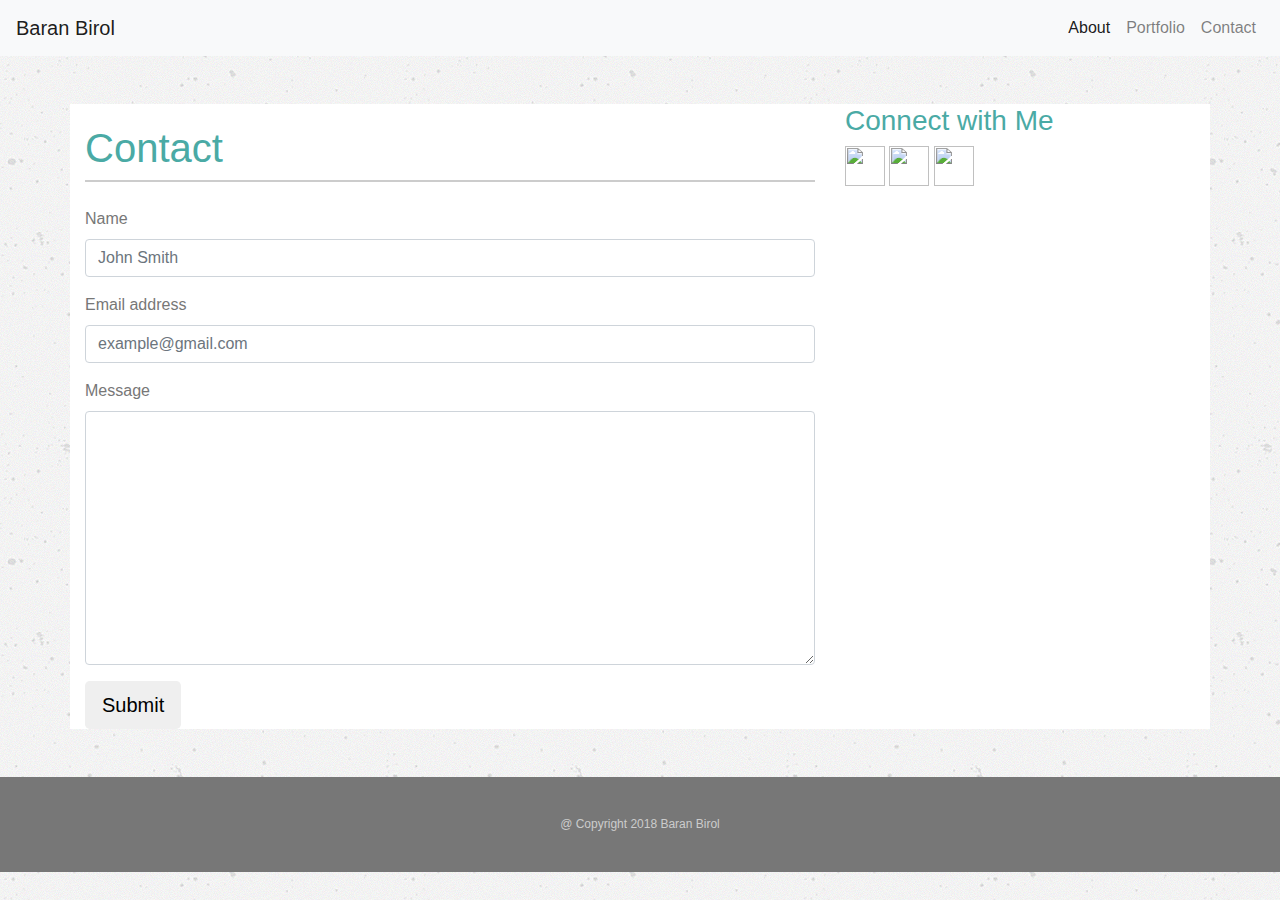
==== contact.html @ 959abf84 "Uploading the right way this time" ====
<!DOCTYPE html>
<html lang="en-us">
<head>

    <meta name="viewport" content="width=device-width, initial-scale=1">
	<link rel="stylesheet" href="https://maxcdn.bootstrapcdn.com/bootstrap/4.0.0/css/bootstrap.min.css" integrity="sha384-Gn5384xqQ1aoWXA+058RXPxPg6fy4IWvTNh0E263XmFcJlSAwiGgFAW/dAiS6JXm" crossorigin="anonymous">
	<meta charset="UTF-8">
	<title>Baran's HW with Bootstrap</title>
	<link rel="stylesheet" type="text/css" href="assets/css/style.css">

</head>
<body>

    <nav class="navbar navbar-expand-lg navbar-light bg-light">
        <a class="navbar-brand" href="https://www.facebook.com/baran.birol.5" target="_blank">Baran Birol</a>
        <button class="navbar-toggler" type="button" data-toggle="collapse" data-target="#navbarNav" aria-controls="navbarNav" aria-expanded="false" aria-label="Toggle navigation">
          <span class="navbar-toggler-icon"></span>
        </button>
        <div class="collapse navbar-collapse" id="navbarNav">
          <ul class="navbar-nav ml-auto">
            <li class="nav-item active">
              <a class="nav-link" href="index.html">About</a>
            </li>
            <li class="nav-item">
              <a class="nav-link" href="portfolio.html">Portfolio</a>
            </li>
            <li class="nav-item">
              <a class="nav-link" href="contact.html">Contact</a>
            </li>
          </ul>
        </div>
      </nav>
      <br><br>

	<div class="container">
		<div class="row">
			<div class="col-md-8 well">
				<div class="page-header">
				  <h1>Contact</h1>
				</div>

				<form>
				  <div class="form-group">
				    <label for="name">Name</label>
				    <input type="text" class="form-control" id="name" placeholder="John Smith">
				  </div>
				  <div class="form-group">
				    <label for="exampleInputEmail1">Email address</label>
				    <input type="email" class="form-control" id="exampleInputEmail1" placeholder="example@gmail.com">
				  </div>
				  <div class="form-group">
				    <label for="textarea">Message</label>
				    <textarea id="textarea" class="form-control" rows="10"></textarea>
				  </div>
				  <button type="submit" class="btn btn-default btn-lg">Submit</button>
				</form>
			</div>
			<div class="col-md-4">
                    <div>
                            <h3>Connect with Me</h3>
                          </div>
                            <div class="aside">
                            <a href="https://github.com/Ananax" target="_blank"> <img src="https://image.flaticon.com/icons/svg/38/38401.svg" width= "40" height="40"></a>
                            <a href="https://www.linkedin.com/" target="_blank"> <img src="https://prax.com/wp-content/themes/prax/img/social-logo-linkedin.jpg" width= "40" height="40"></a>
                            <a href="https://stackoverflow.com/users/9346853/baran-birol" target="_blank"> <img src="https://www.iconsdb.com/icons/preview/orange/stackoverflow-2-xxl.png" width= "40" height="40"></a>
                            </div>
				</div>
			</div>
        </div>
        <br><br>
		<footer>
                <div>
                    <p>
                        &#64; Copyright 2018 Baran Birol
                    </p>
                </div>
            </footer>
	</div>

    <script src="https://code.jquery.com/jquery-3.2.1.slim.min.js" integrity="sha384-KJ3o2DKtIkvYIK3UENzmM7KCkRr/rE9/Qpg6aAZGJwFDMVNA/GpGFF93hXpG5KkN" crossorigin="anonymous"></script>
    <script src="https://cdnjs.cloudflare.com/ajax/libs/popper.js/1.12.9/umd/popper.min.js" integrity="sha384-ApNbgh9B+Y1QKtv3Rn7W3mgPxhU9K/ScQsAP7hUibX39j7fakFPskvXusvfa0b4Q" crossorigin="anonymous"></script>
    <script src="https://maxcdn.bootstrapcdn.com/bootstrap/4.0.0/js/bootstrap.min.js" integrity="sha384-JZR6Spejh4U02d8jOt6vLEHfe/JQGiRRSQQxSfFWpi1MquVdAyjUar5+76PVCmYl" crossorigin="anonymous"></script>
</body>
</html>
---- assets/css/style.css ----
h1,
h2,
h3 {
	color: #4aaaa5;
}
body {
	font-family: 'Arial', 'Helvetica Neue', Helvetica, sans-serif;
	background-image: url("../images/concrete-texture.png");
	color: #777;
}

.container {
    background-color: white;
}

.image-title {
	float: left;
	position: relative;
	top: -50px;
	width: 85.7%;
	height: 35px;
	padding-top: 5px;
	background-color: #4aaaa5;
	color: #ffffff;
	text-align: center;
}

.page-header {
	border-bottom: 2px solid #ccc;
	margin: 20px 0 25px;
}

.page-header h1 {
	color: #4aaaa5;
}

footer {
	text-align: center;
	background-color: #777;
	color: #ccc;
	line-height: 95px;
	font-size: 12px;
}
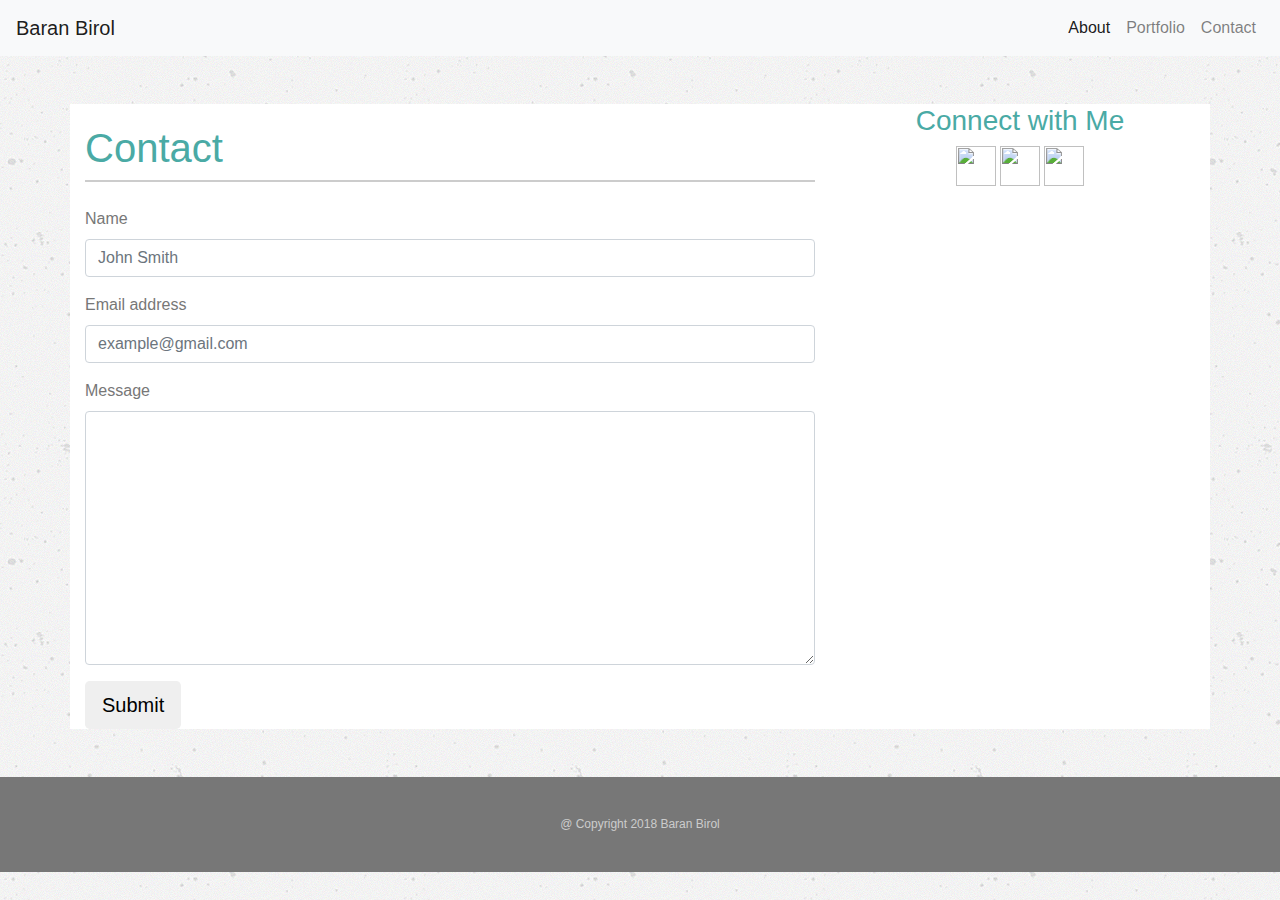
==== commit a2ac0a62: "making changes to the aside" ====
--- a/contact.html
+++ b/contact.html
@@ -57,7 +57,7 @@
 			</div>
 			<div class="col-md-4">
                     <div>
-                            <h3>Connect with Me</h3>
+                            <h3 class="aside">Connect with Me</h3>
                           </div>
                             <div class="aside">
                             <a href="https://github.com/Ananax" target="_blank"> <img src="https://image.flaticon.com/icons/svg/38/38401.svg" width= "40" height="40"></a>
--- a/assets/css/style.css
+++ b/assets/css/style.css
@@ -40,4 +40,8 @@
 	color: #ccc;
 	line-height: 95px;
 	font-size: 12px;
+}
+
+.aside {
+    text-align: center;
 }